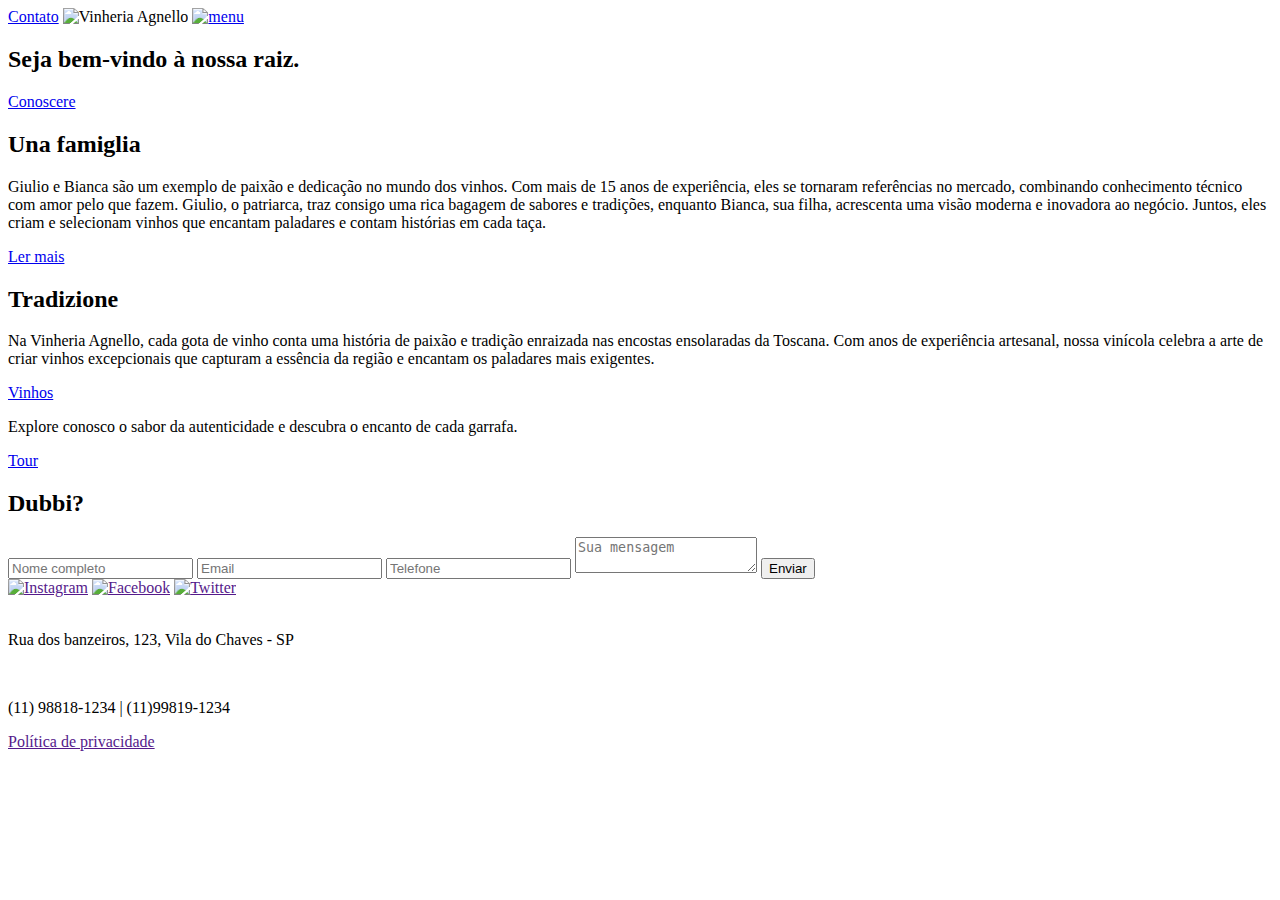
==== index.html @ 324b2b23 "html da home" ====
<!DOCTYPE html>
<html lang="en">
<head>
    <meta charset="UTF-8">
    <meta name="viewport" content="width=device-width, initial-scale=1.0">
    <title>Vinheria Agnello</title>
    <link rel="stylesheet" href="../GlobalStyle.css">
    <link rel="stylesheet" href="style.css">
    <link rel="preconnect" href="https://fonts.googleapis.com">
    <link rel="preconnect" href="https://fonts.gstatic.com/" crossorigin>
    <link href="https://fonts.googleapis.com/css2?family=Alice&family=Italiana&display=swap" rel="stylesheet">
</head>
<body>
    <section id="home" class="home-img">
        <div class="container">
            <header class="cabecalho">
                <a href="#" class="contato">Contato</a>
                <img src="../assets/images/logo.png" alt="Vinheria Agnello">
                <a href="#">
                    <img class="menu" src="../assets/images/menu-icon.png" alt="menu">
                </a>
            </header>
            <div class="home-content">
                <h2>Seja bem-vindo à nossa raiz.</h2>
                <a href="#familia">Conoscere</a>
            </div>
        </div>
    </section>
    <section id="familia" class="familia-img">
        <div class="familia-container container">
            <h2>Una famiglia</h2>
            <div class="line"></div>
            <p>Giulio e Bianca são um exemplo de paixão e dedicação no mundo dos vinhos. Com mais de 15 anos de experiência, eles se tornaram referências no mercado, combinando conhecimento técnico com amor pelo que fazem. Giulio, o patriarca, traz consigo uma rica bagagem de sabores e tradições, enquanto Bianca, sua filha, acrescenta uma visão moderna e inovadora ao negócio. Juntos, eles criam e selecionam vinhos que encantam paladares e contam histórias em cada taça.</p>
            <a href="#">Ler mais</a>
        </div>
    </section>
    <section>
        <div>
            <h2>Tradizione</h2>
            <div class="line"></div>
            <p>Na Vinheria Agnello, cada gota de vinho conta uma história de paixão e tradição enraizada nas encostas ensolaradas da Toscana. Com anos de experiência artesanal, nossa vinícola celebra a arte de criar vinhos excepcionais que capturam a essência da região e encantam os paladares mais exigentes. </p>
            <a href="#">Vinhos</a>


        </div>
    </section>
    <section>
        <div>
            <p>Explore conosco o sabor da autenticidade e descubra o encanto de cada garrafa.</p>
            <a href="#">Tour</a>
        </div>
    </section>
    <footer>
        <div>
            <div>
                <h2>Dubbi?</h2>
                <form>
                    <input type="text" placeholder="Nome completo">
                    <input type="email" placeholder="Email">
                    <input type="tel" placeholder="Telefone">
                    <textarea placeholder="Sua mensagem"></textarea>
                    <button type="submit">Enviar</button>
                </form>
            </div>
            <div>
                <div>
                    <a href=""><img src="" alt="Instagram"></a>
                    <a href=""><img src="" alt="Facebook"></a>
                    <a href=""><img src="" alt="Twitter"></a>
                </div>
                <div>
                    <img src="" alt="">
                    <p>Rua dos banzeiros, 123, Vila do Chaves - SP</p>
                </div>
                <div>
                    <img src="" alt="">
                    <p>(11) 98818-1234 | (11)99819-1234</p>
                </div>
                <a href="">Política de privacidade</a>
            </div>
        </div>
    </footer>

</body>
</html>
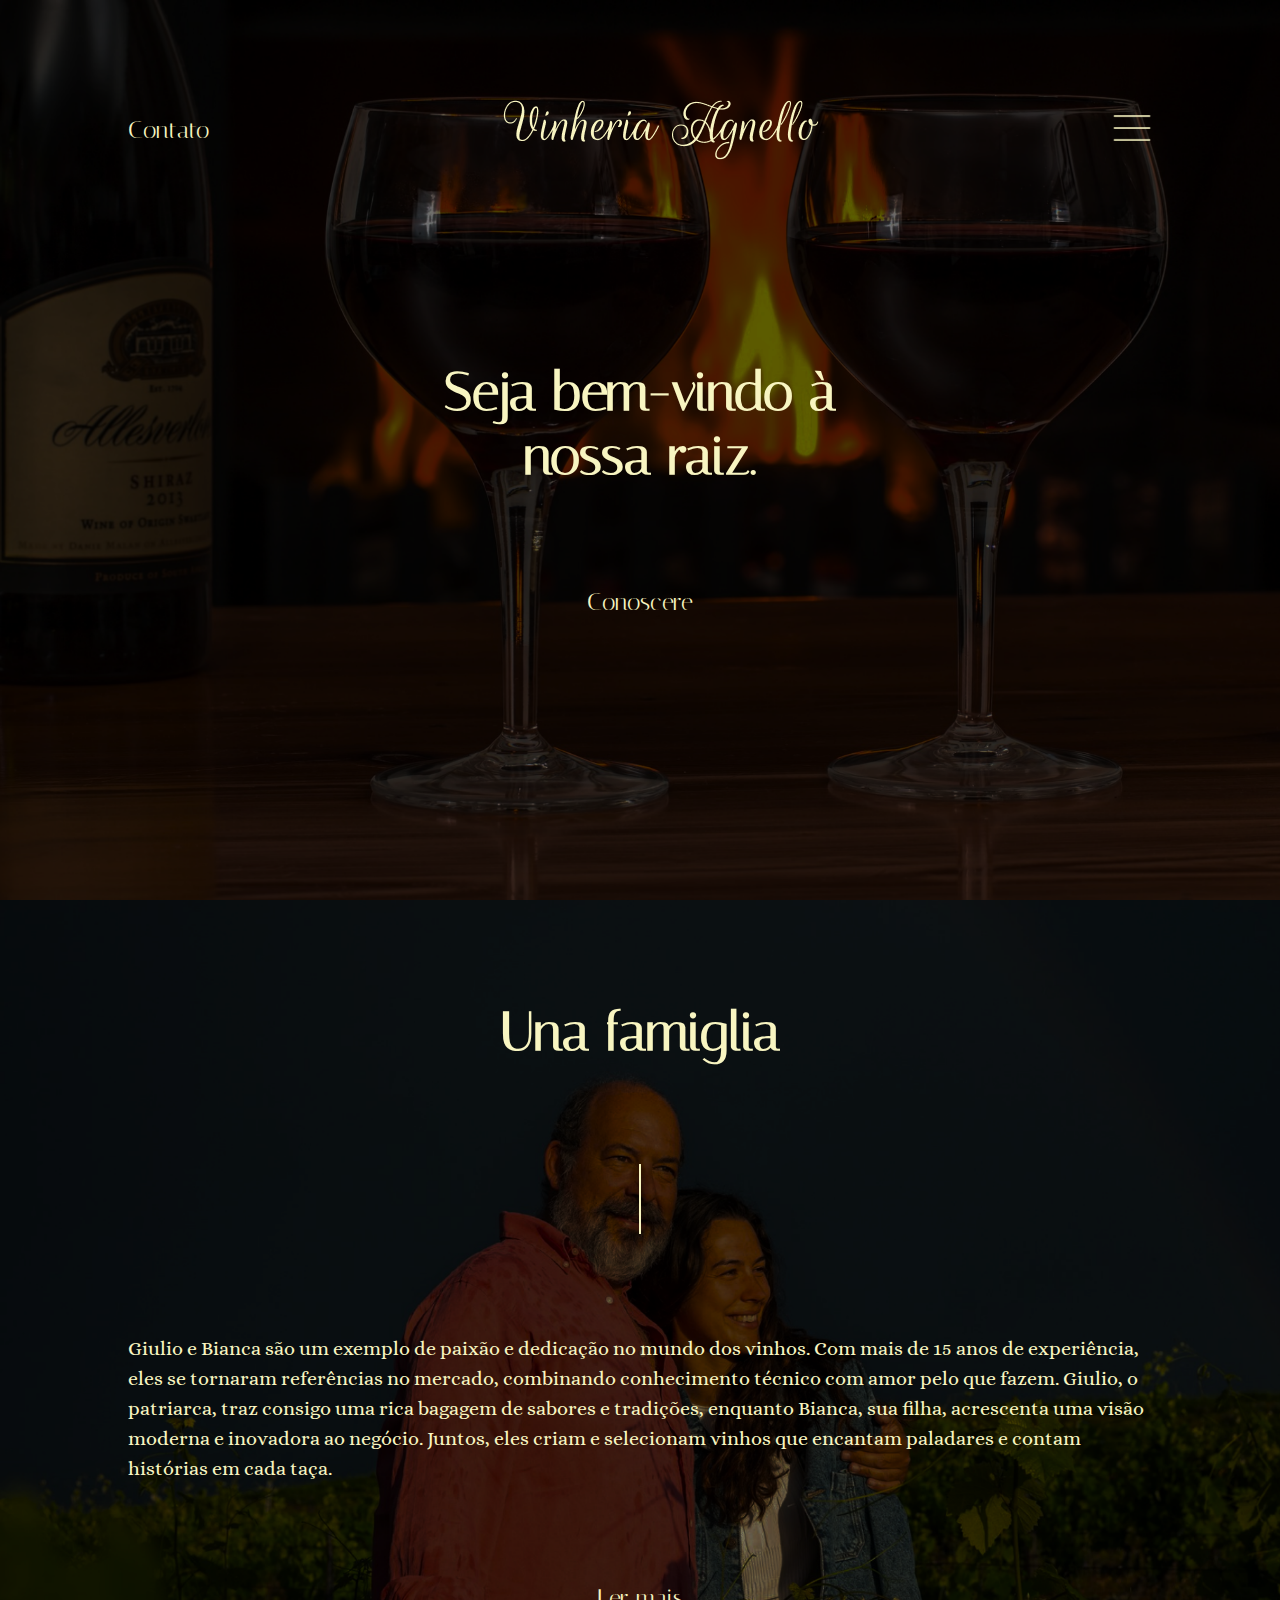
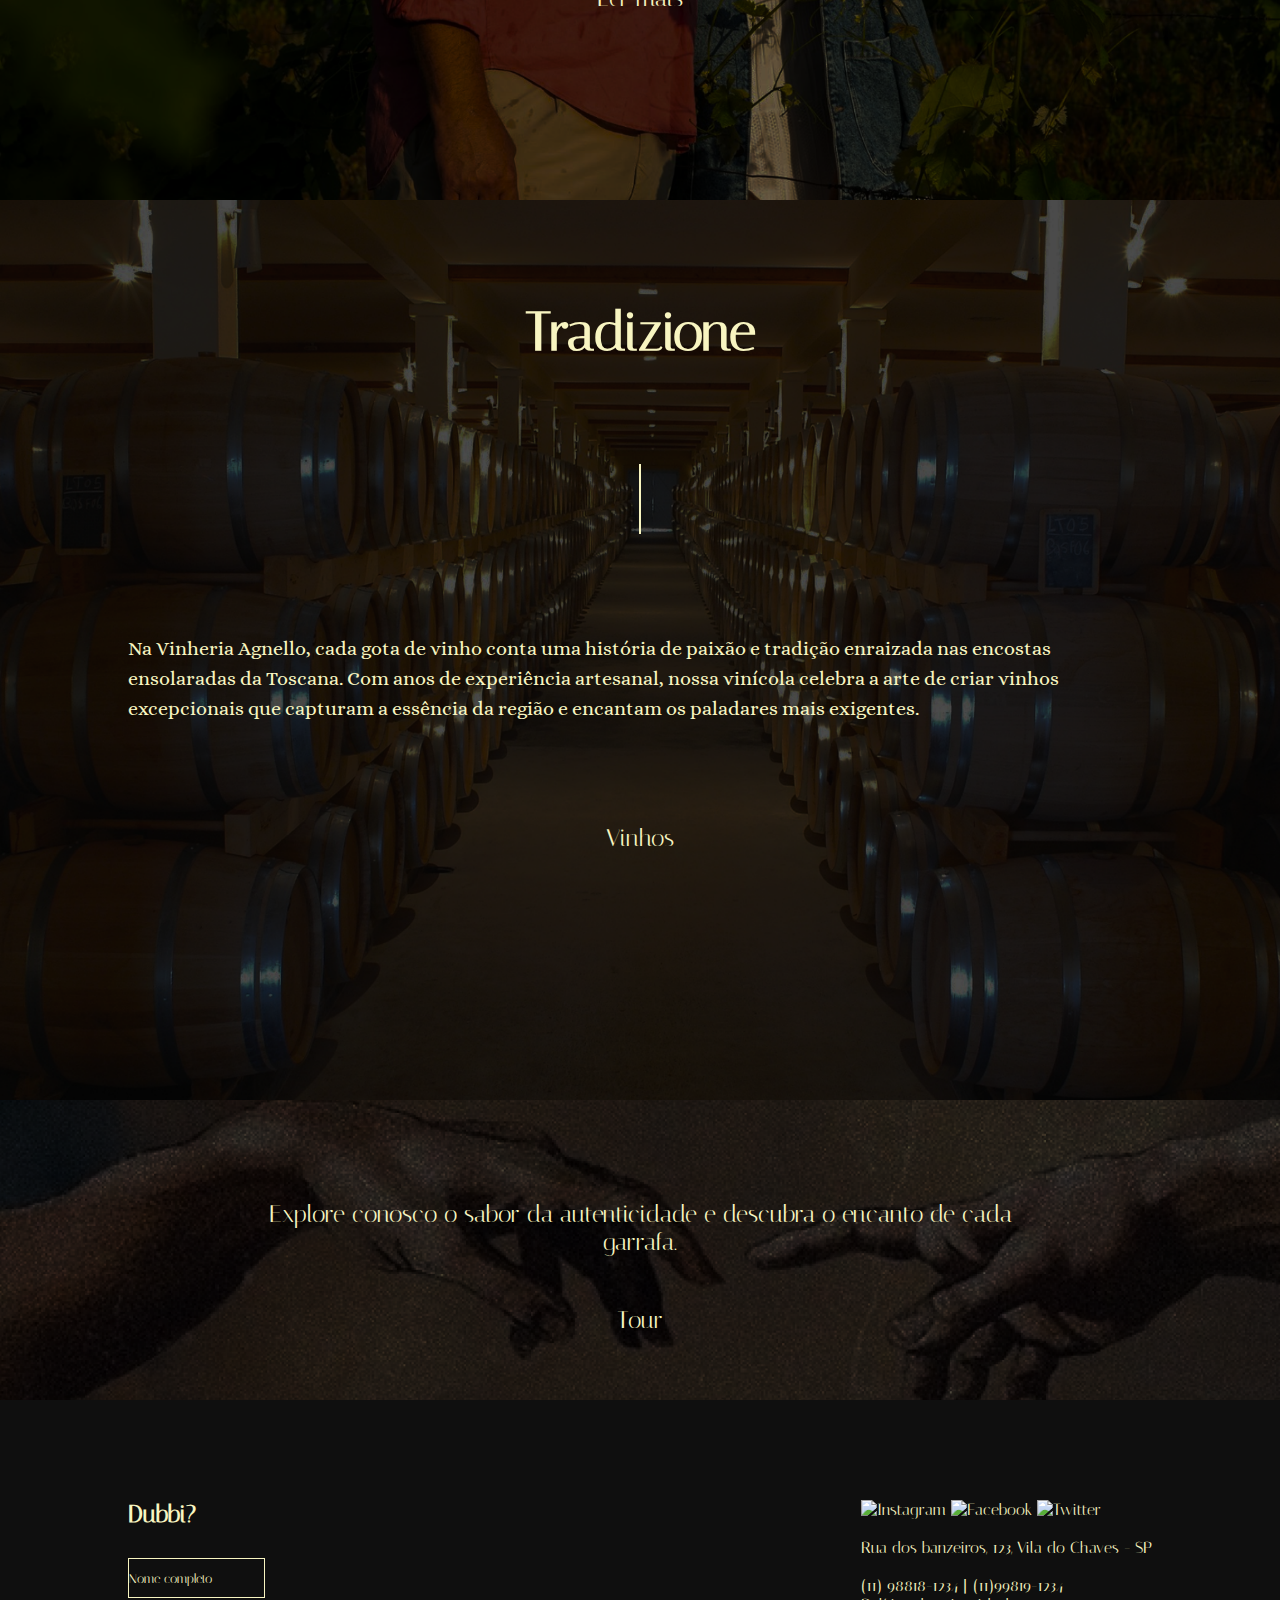
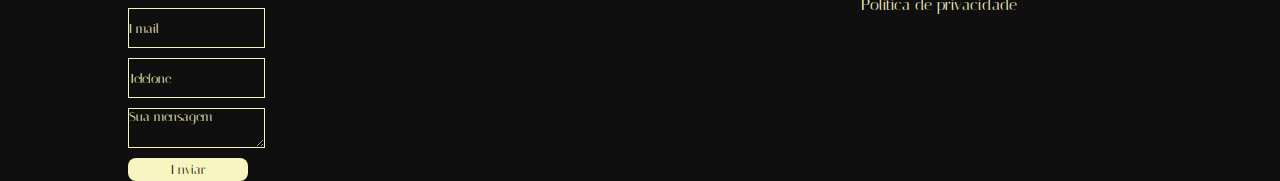
==== commit 2e71d863: "CSS parte 1" ====
--- a/index.html
+++ b/index.html
@@ -1,5 +1,5 @@
 <!DOCTYPE html>
-<html lang="en">
+<html lang="pt-br">
 <head>
     <meta charset="UTF-8">
     <meta name="viewport" content="width=device-width, initial-scale=1.0">
@@ -15,9 +15,9 @@
         <div class="container">
             <header class="cabecalho">
                 <a href="#" class="contato">Contato</a>
-                <img src="../assets/images/logo.png" alt="Vinheria Agnello">
+                <img src="./img/logo.png" alt="Vinheria Agnello">
                 <a href="#">
-                    <img class="menu" src="../assets/images/menu-icon.png" alt="menu">
+                    <img class="menu" src="./img/menu.png" alt="menu">
                 </a>
             </header>
             <div class="home-content">
@@ -34,25 +34,23 @@
             <a href="#">Ler mais</a>
         </div>
     </section>
-    <section>
-        <div>
+    <section id="tradicao" class="tradicao-img">
+        <div class="tradicao-container container">
             <h2>Tradizione</h2>
             <div class="line"></div>
             <p>Na Vinheria Agnello, cada gota de vinho conta uma história de paixão e tradição enraizada nas encostas ensolaradas da Toscana. Com anos de experiência artesanal, nossa vinícola celebra a arte de criar vinhos excepcionais que capturam a essência da região e encantam os paladares mais exigentes. </p>
             <a href="#">Vinhos</a>
-
-
         </div>
     </section>
-    <section>
-        <div>
+    <section id="tour" class="tour-img">
+        <div class="tour-container container">
             <p>Explore conosco o sabor da autenticidade e descubra o encanto de cada garrafa.</p>
             <a href="#">Tour</a>
         </div>
     </section>
-    <footer>
-        <div>
-            <div>
+    <footer id="footer">
+        <div class="footer-container container">
+            <div class="formulario">
                 <h2>Dubbi?</h2>
                 <form>
                     <input type="text" placeholder="Nome completo">
--- a/style.css
+++ b/style.css
@@ -0,0 +1,193 @@
+* {
+    margin: 0;
+    padding: 0;
+    box-sizing: border-box;
+    font-family: 'Italiana', sans-serif;
+    color: #F8F5C1;
+    text-decoration: none;
+}
+
+.line{
+    background-color: #F8F5C1;
+    height: 70px;
+    width: 2px;
+    margin: 100px 0;
+}
+
+body{
+    background-color: #0F0F0F;
+}
+
+.container{
+    max-width: 1024px;
+    width: 100%;
+    margin: 0 auto;
+}
+
+.home-img{
+    background-image: url('./img/fundo.png');
+    background-repeat: no-repeat;
+    background-size: cover;
+    height: 100vh;
+    padding-top: 100px;
+}
+
+.cabecalho{
+    display: flex;
+    justify-content: space-between;
+    align-items: center;
+}
+
+.contato{
+    font-size: 24px;
+}
+
+.menu{
+    width: 40px;
+}
+
+.home-content{
+    display: flex;
+    flex-direction: column;
+    align-items: center;
+    margin-top: 200px;
+}
+
+.home-content h2{
+    font-size: 54px;
+    max-width: 420px;
+    text-align: center;
+    margin-bottom: 100px;
+}
+
+.home-content a{
+    font-size: 24px;
+}
+
+/* Seção familia */
+
+.familia-img{
+    background-image: url('./img/fundo-familia.png');
+    background-repeat: no-repeat;
+    background-size: cover;
+    height: 100vh;
+}
+
+.familia-container{
+    display: flex;
+    flex-direction: column;
+    align-items: center;
+    padding-top: 100px;
+}
+
+.familia-container h2{
+    font-size: 54px;
+}
+
+.familia-container p{
+    font-family: 'Alice', serif;
+    font-size: 20px;
+    line-height: 30px;
+    margin-bottom: 100px;
+}
+
+.familia-container a{
+    font-size: 24px;
+}
+
+/* Seção tradição */
+
+.tradicao-img{
+    background-image: url('./img/fundo-tradicao.png');
+    background-repeat: no-repeat;
+    background-size: cover;
+    height: 100vh;
+}
+
+.tradicao-container{
+    display: flex;
+    flex-direction: column;
+    align-items: center;
+    padding-top: 100px;
+}
+
+.tradicao-container h2{
+    font-size: 54px;
+}
+
+.tradicao-container p{
+    font-family: 'Alice', serif;
+    font-size: 20px;
+    line-height: 30px;
+    margin-bottom: 100px;
+}
+
+.tradicao-container a{
+    font-size: 24px;
+}
+
+/* Seção tour */
+
+.tour-img{
+    background-image: url('./img/fundo-maos.png');
+    background-repeat: no-repeat;
+    background-size: cover;
+    height: 300px;
+}
+
+.tour-container {
+    display: flex;
+    flex-direction: column;
+    align-items: center;
+    padding-top: 100px;
+}
+
+.tour-container p{
+    font-size: 24px;
+    max-width: 750px;
+    text-align: center;
+    margin-bottom: 50px;
+}
+
+.tour-container a{
+    font-size: 24px;
+}
+
+/* Seção footer */
+
+.footer-container{
+    padding-top: 100px;
+    display: flex;
+    justify-content: space-between;
+}
+
+.formulario form{
+    display: flex;
+    flex-direction: column;
+    max-width: 400px;
+    width: 100%;
+}
+
+.formulario h2{
+    margin-bottom: 30px;
+}
+
+.formulario input, textarea{
+    background: transparent;
+    border: 1px solid #F8F5C1;
+    height: 40px;
+    margin-bottom: 10px;
+}
+
+.formulario input::placeholder, textarea::placeholder{
+    color: #F8F5C1;
+}
+
+.formulario button{
+    max-width: 120px;
+    padding: 4px 0;
+    color: #0F0F0F;
+    background-color: #F8F5C1;
+    border-radius: 8px;
+    border: none;
+}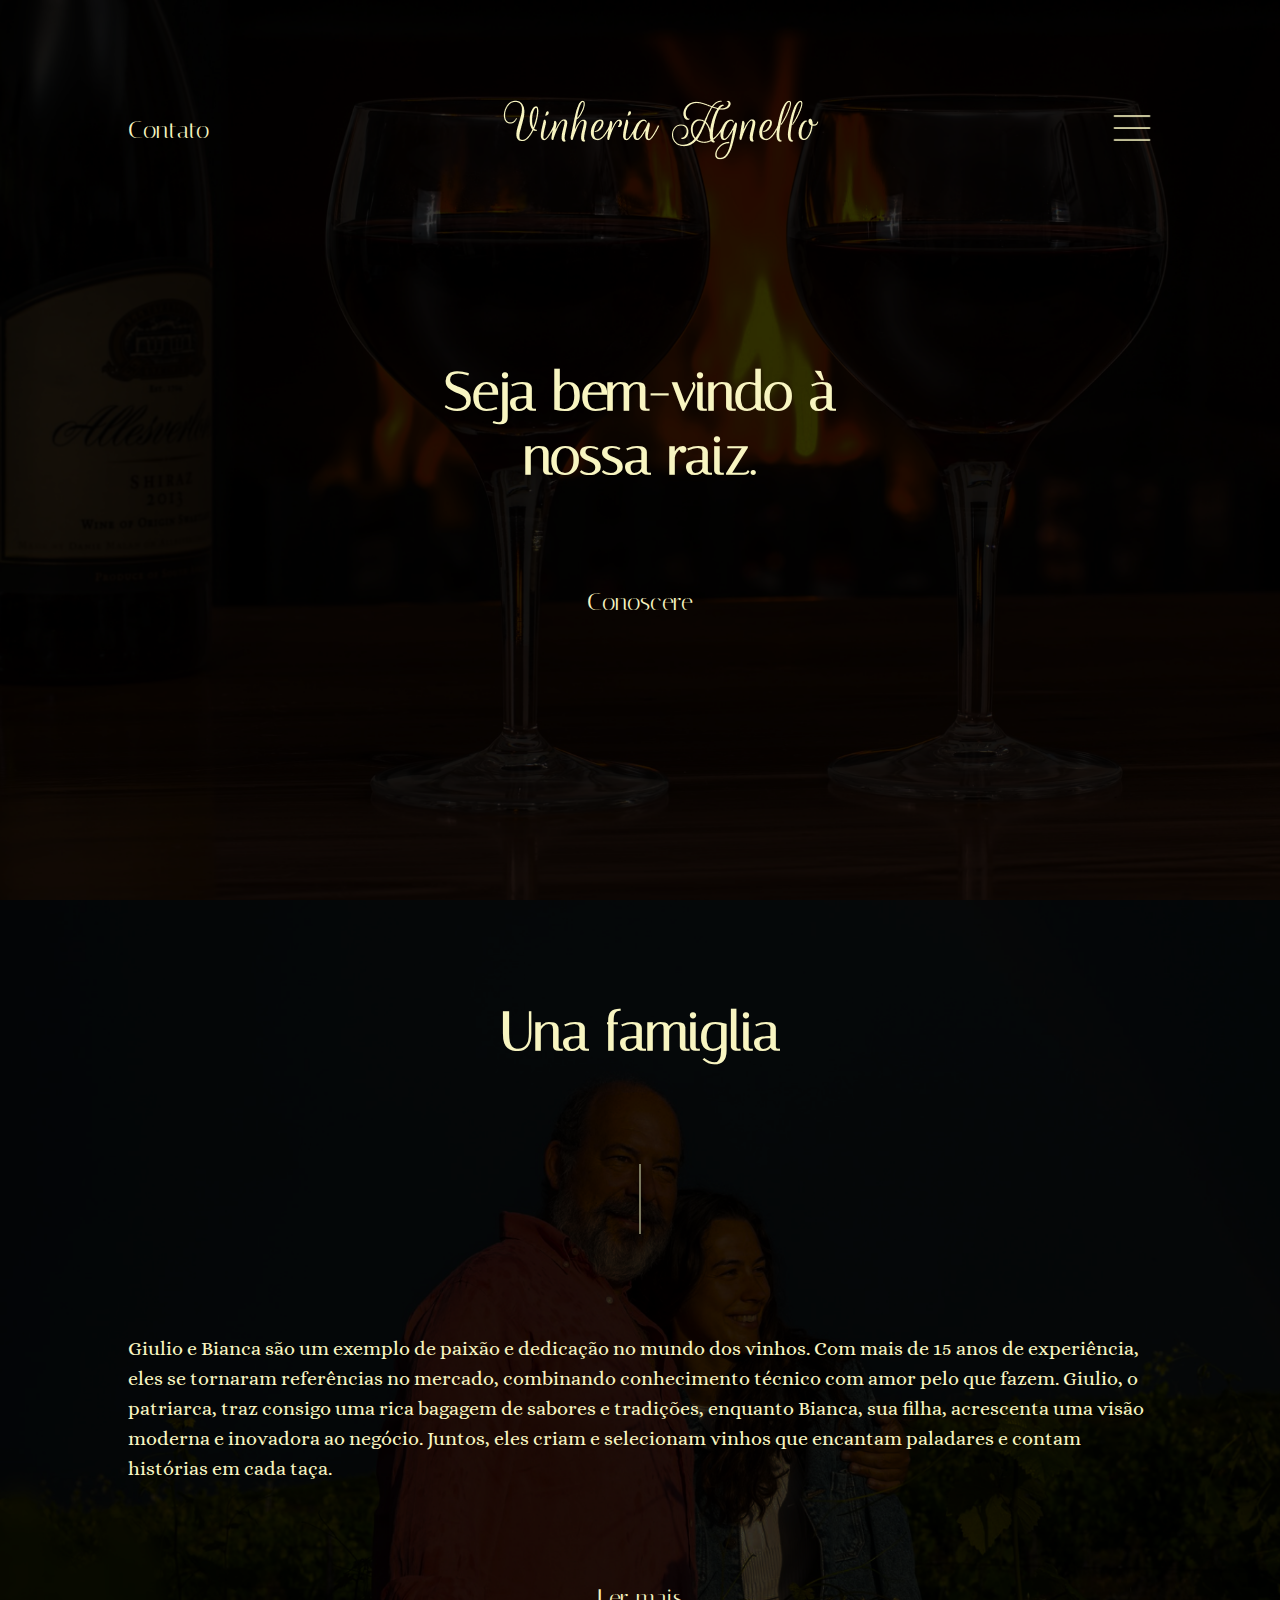
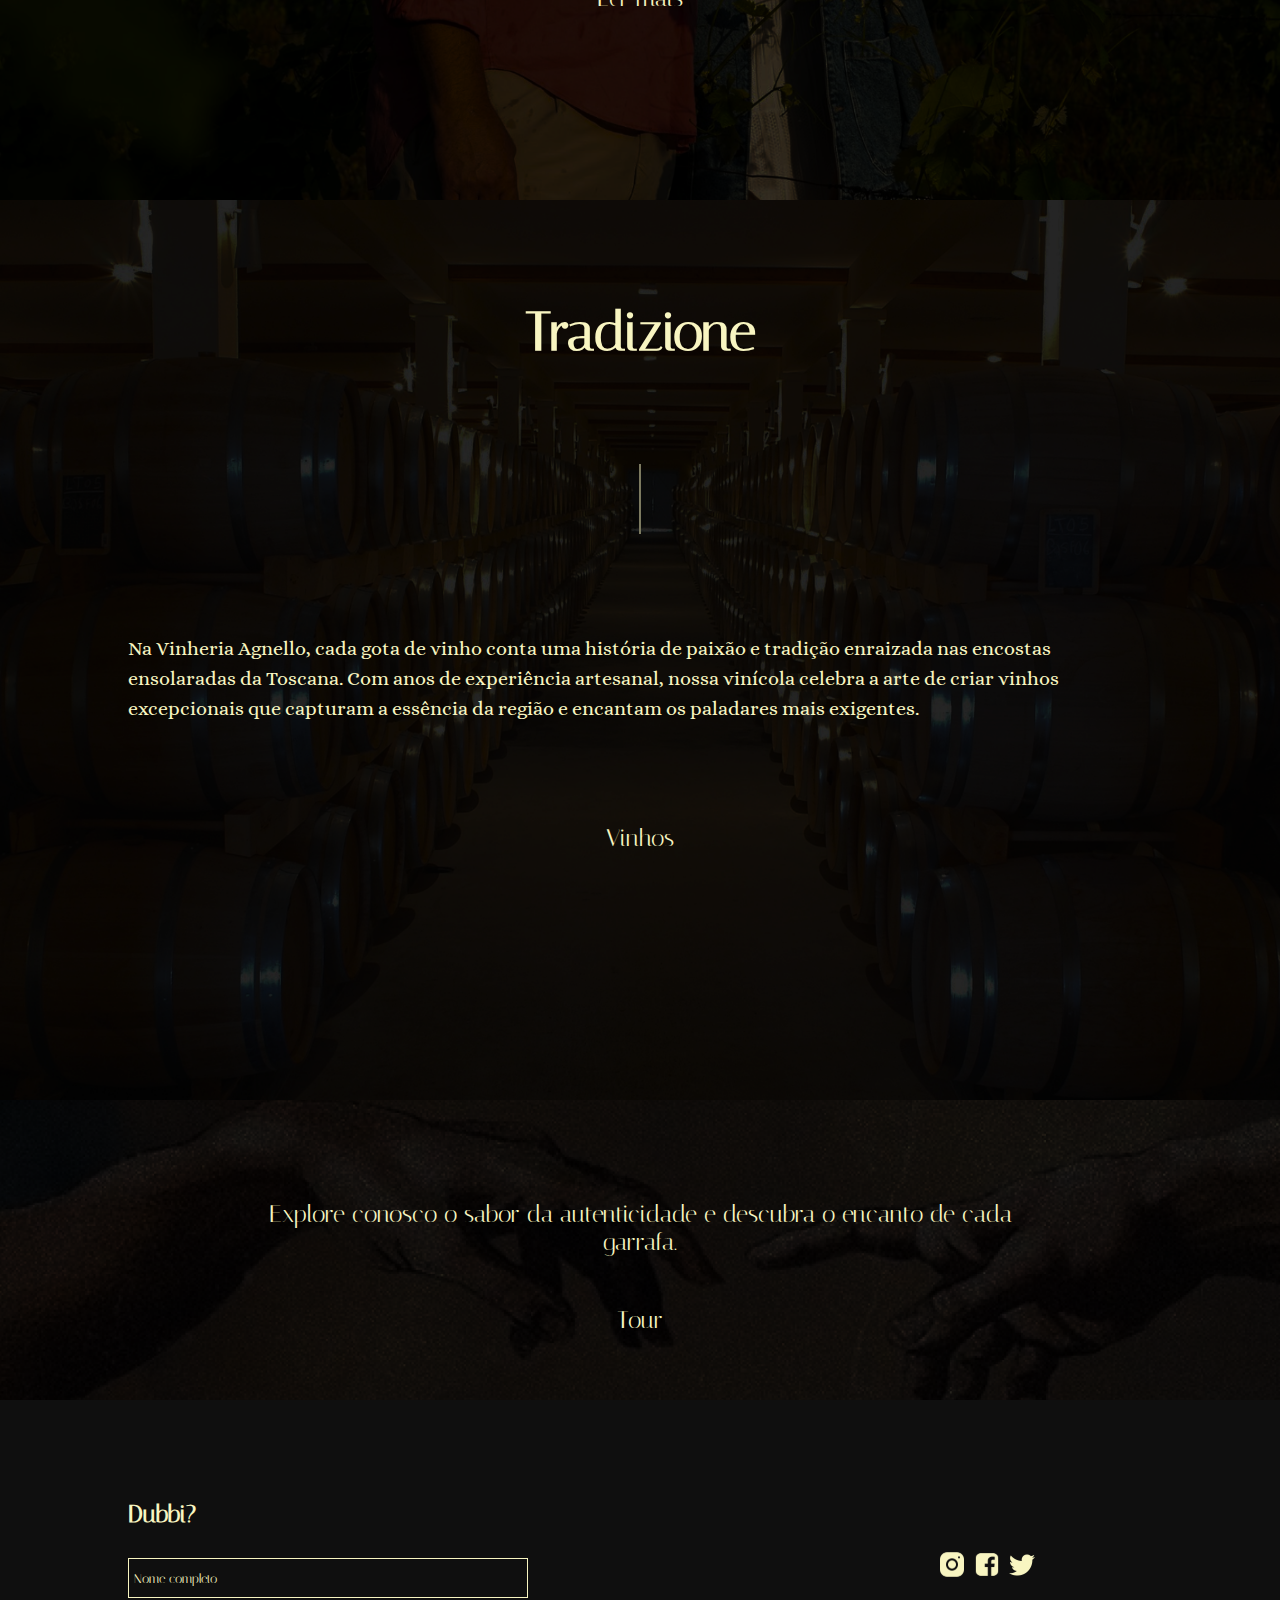
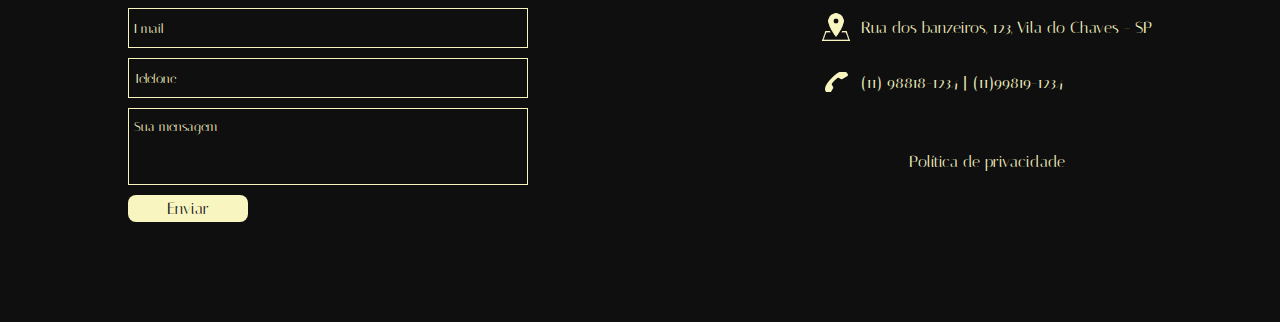
==== commit 5828ac4e: "Finalizando CSS da home" ====
--- a/index.html
+++ b/index.html
@@ -16,8 +16,8 @@
             <header class="cabecalho">
                 <a href="#" class="contato">Contato</a>
                 <img src="./img/logo.png" alt="Vinheria Agnello">
-                <a href="#">
-                    <img class="menu" src="./img/menu.png" alt="menu">
+                <a href="#" class="menu">
+                    <img class="menu-img" src="./img/menu.png" alt="menu">
                 </a>
             </header>
             <div class="home-content">
@@ -60,18 +60,18 @@
                     <button type="submit">Enviar</button>
                 </form>
             </div>
-            <div>
-                <div>
-                    <a href=""><img src="" alt="Instagram"></a>
-                    <a href=""><img src="" alt="Facebook"></a>
-                    <a href=""><img src="" alt="Twitter"></a>
+            <div class="endereco">
+                <div class="social">
+                    <a href=""><img src="./img/instagram.svg" alt="Instagram"></a>
+                    <a href=""><img src="./img/facebook.svg" alt="Facebook"></a>
+                    <a href=""><img src="./img/twitter.svg" alt="Twitter"></a>
                 </div>
-                <div>
-                    <img src="" alt="">
+                <div class="endereco-dados">
+                    <img src="./img/endereco.png" alt="">
                     <p>Rua dos banzeiros, 123, Vila do Chaves - SP</p>
                 </div>
-                <div>
-                    <img src="" alt="">
+                <div class="endereco-dados">
+                    <img src="./img/telefone.svg" alt="">
                     <p>(11) 98818-1234 | (11)99819-1234</p>
                 </div>
                 <a href="">Política de privacidade</a>
--- a/style.css
+++ b/style.css
@@ -7,11 +7,19 @@
     text-decoration: none;
 }
 
+h2,p,a,button,input,textarea,h1,img{
+    z-index: 1;
+}
+
 .line{
     background-color: #F8F5C1;
     height: 70px;
     width: 2px;
     margin: 100px 0;
+}
+
+a:hover{
+    border-bottom: 1px solid #F8F5C1;
 }
 
 body{
@@ -30,6 +38,17 @@
     background-size: cover;
     height: 100vh;
     padding-top: 100px;
+    position: relative;
+}
+
+.home-img::after{
+    position: absolute;
+    top: 0;
+    left: 0;
+    width: 100%;
+    height: 100%;
+    background-color: rgba(0,0,0,0.5);
+    content: '';
 }
 
 .cabecalho{
@@ -38,11 +57,16 @@
     align-items: center;
 }
 
+
 .contato{
     font-size: 24px;
 }
 
-.menu{
+.cabecalho .menu{
+    border: none;
+}
+
+.menu-img{
     width: 40px;
 }
 
@@ -71,6 +95,17 @@
     background-repeat: no-repeat;
     background-size: cover;
     height: 100vh;
+    position: relative;
+}
+
+.familia-img::after{
+    position: absolute;
+    top: 0;
+    left: 0;
+    width: 100%;
+    height: 100%;
+    background-color: rgba(0,0,0,0.5);
+    content: '';
 }
 
 .familia-container{
@@ -102,6 +137,17 @@
     background-repeat: no-repeat;
     background-size: cover;
     height: 100vh;
+    position: relative;
+}
+
+.tradicao-img::after{
+    position: absolute;
+    top: 0;
+    left: 0;
+    width: 100%;
+    height: 100%;
+    background-color: rgba(0,0,0,0.5);
+    content: '';
 }
 
 .tradicao-container{
@@ -133,6 +179,17 @@
     background-repeat: no-repeat;
     background-size: cover;
     height: 300px;
+    position: relative;
+}
+
+.tour-img::after{
+    position: absolute;
+    top: 0;
+    left: 0;
+    width: 100%;
+    height: 100%;
+    background-color: rgba(0,0,0,0.5);
+    content: '';
 }
 
 .tour-container {
@@ -147,25 +204,30 @@
     max-width: 750px;
     text-align: center;
     margin-bottom: 50px;
+    z-index: 1;
 }
 
 .tour-container a{
     font-size: 24px;
+    z-index: 1;
 }
 
 /* Seção footer */
 
 .footer-container{
-    padding-top: 100px;
+    padding: 100px 0;
     display: flex;
     justify-content: space-between;
+    align-items: center;
+}
+
+.formulario{
+    width: 400px
 }
 
 .formulario form{
     display: flex;
     flex-direction: column;
-    max-width: 400px;
-    width: 100%;
 }
 
 .formulario h2{
@@ -177,6 +239,14 @@
     border: 1px solid #F8F5C1;
     height: 40px;
     margin-bottom: 10px;
+    width: 100%;
+    padding-left: 5px;
+}
+
+.formulario textarea{
+    resize: none;
+    padding-top: 10px;
+    height: 77px;
 }
 
 .formulario input::placeholder, textarea::placeholder{
@@ -190,4 +260,46 @@
     background-color: #F8F5C1;
     border-radius: 8px;
     border: none;
+    font-size: 16px;
+    cursor: pointer;
+}
+
+.formulario button:hover{
+    opacity: .7;
+}
+
+.endereco{
+    display: flex;
+    flex-direction: column;
+}
+
+.endereco img{
+    width: 30px;
+    transition: width 0.2s;
+}
+
+.endereco-dados{
+    display: flex;
+    gap: 10px;
+    align-items: center;
+    margin-bottom: 30px;
+}
+
+.social{
+    text-align: center;
+    margin-bottom: 30px;
+}
+
+.social a{
+    border: none;
+}
+
+.social img:hover{
+    width: 34px;
+}
+
+.endereco > a{
+    text-align: center;
+    margin-top: 30px;
+    border: none;
 }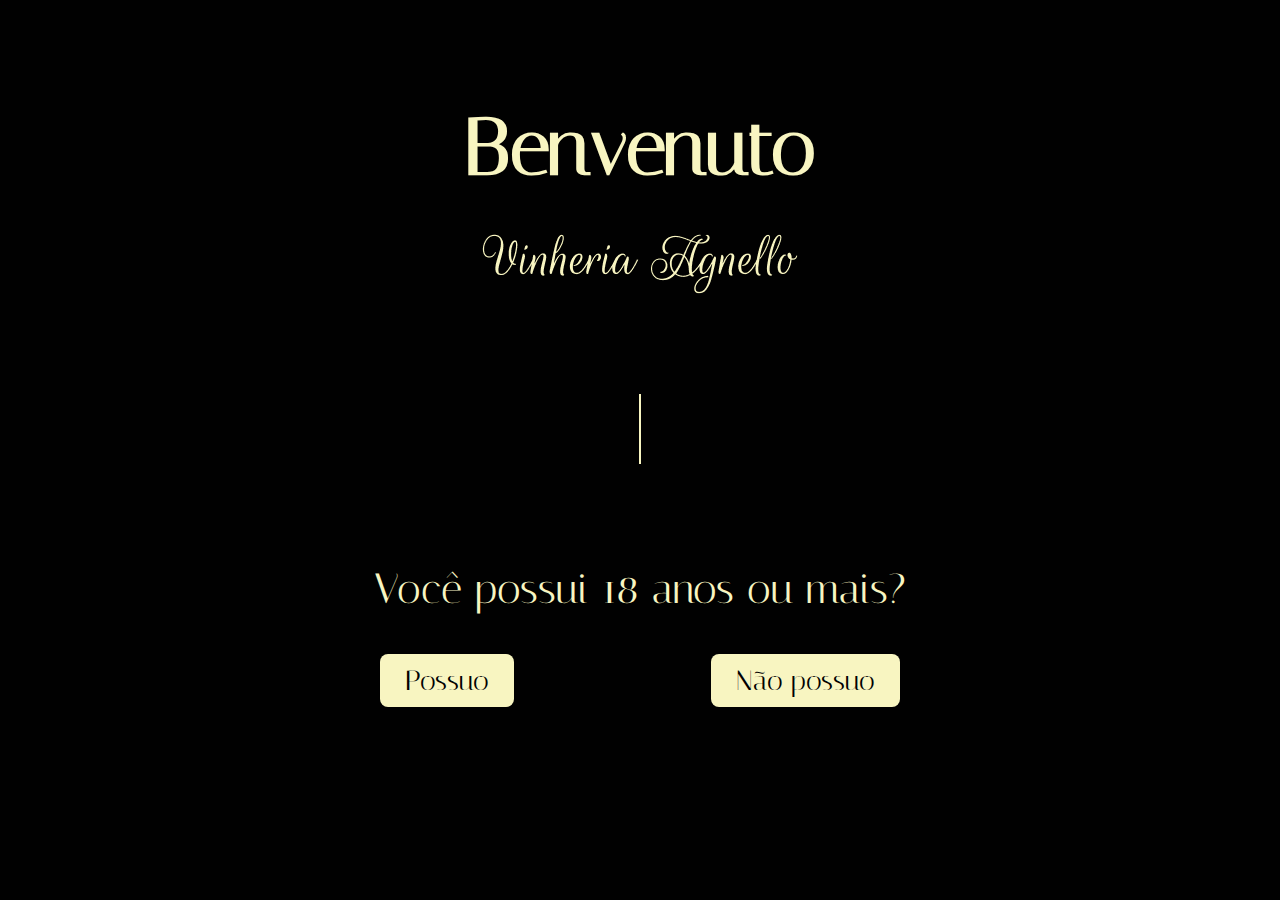
==== commit c3e548e7: "Organizando o css e adicionando pagina inicial" ====
--- a/index.html
+++ b/index.html
@@ -1,83 +1,29 @@
 <!DOCTYPE html>
-<html lang="pt-br">
+<html lang="en">
 <head>
     <meta charset="UTF-8">
     <meta name="viewport" content="width=device-width, initial-scale=1.0">
     <title>Vinheria Agnello</title>
-    <link rel="stylesheet" href="../GlobalStyle.css">
+    <link rel="stylesheet" href="GlobalStyle.css">
     <link rel="stylesheet" href="style.css">
     <link rel="preconnect" href="https://fonts.googleapis.com">
     <link rel="preconnect" href="https://fonts.gstatic.com/" crossorigin>
     <link href="https://fonts.googleapis.com/css2?family=Alice&family=Italiana&display=swap" rel="stylesheet">
 </head>
 <body>
-    <section id="home" class="home-img">
-        <div class="container">
-            <header class="cabecalho">
-                <a href="#" class="contato">Contato</a>
-                <img src="./img/logo.png" alt="Vinheria Agnello">
-                <a href="#" class="menu">
-                    <img class="menu-img" src="./img/menu.png" alt="menu">
-                </a>
-            </header>
-            <div class="home-content">
-                <h2>Seja bem-vindo à nossa raiz.</h2>
-                <a href="#familia">Conoscere</a>
+    <section class="container">
+        <div class="content">
+            <h1>
+                Benvenuto
+            </h1>
+            <img src="./img/logo.png" alt="">
+            <div class="line"></div>
+            <p>Você possui 18 anos ou mais?</p>
+            <div class="btn-container">
+                <a href="./Home/index.html">Possuo</a>
+                <a href="">Não possuo</a>
             </div>
         </div>
     </section>
-    <section id="familia" class="familia-img">
-        <div class="familia-container container">
-            <h2>Una famiglia</h2>
-            <div class="line"></div>
-            <p>Giulio e Bianca são um exemplo de paixão e dedicação no mundo dos vinhos. Com mais de 15 anos de experiência, eles se tornaram referências no mercado, combinando conhecimento técnico com amor pelo que fazem. Giulio, o patriarca, traz consigo uma rica bagagem de sabores e tradições, enquanto Bianca, sua filha, acrescenta uma visão moderna e inovadora ao negócio. Juntos, eles criam e selecionam vinhos que encantam paladares e contam histórias em cada taça.</p>
-            <a href="#">Ler mais</a>
-        </div>
-    </section>
-    <section id="tradicao" class="tradicao-img">
-        <div class="tradicao-container container">
-            <h2>Tradizione</h2>
-            <div class="line"></div>
-            <p>Na Vinheria Agnello, cada gota de vinho conta uma história de paixão e tradição enraizada nas encostas ensolaradas da Toscana. Com anos de experiência artesanal, nossa vinícola celebra a arte de criar vinhos excepcionais que capturam a essência da região e encantam os paladares mais exigentes. </p>
-            <a href="#">Vinhos</a>
-        </div>
-    </section>
-    <section id="tour" class="tour-img">
-        <div class="tour-container container">
-            <p>Explore conosco o sabor da autenticidade e descubra o encanto de cada garrafa.</p>
-            <a href="#">Tour</a>
-        </div>
-    </section>
-    <footer id="footer">
-        <div class="footer-container container">
-            <div class="formulario">
-                <h2>Dubbi?</h2>
-                <form>
-                    <input type="text" placeholder="Nome completo">
-                    <input type="email" placeholder="Email">
-                    <input type="tel" placeholder="Telefone">
-                    <textarea placeholder="Sua mensagem"></textarea>
-                    <button type="submit">Enviar</button>
-                </form>
-            </div>
-            <div class="endereco">
-                <div class="social">
-                    <a href=""><img src="./img/instagram.svg" alt="Instagram"></a>
-                    <a href=""><img src="./img/facebook.svg" alt="Facebook"></a>
-                    <a href=""><img src="./img/twitter.svg" alt="Twitter"></a>
-                </div>
-                <div class="endereco-dados">
-                    <img src="./img/endereco.png" alt="">
-                    <p>Rua dos banzeiros, 123, Vila do Chaves - SP</p>
-                </div>
-                <div class="endereco-dados">
-                    <img src="./img/telefone.svg" alt="">
-                    <p>(11) 98818-1234 | (11)99819-1234</p>
-                </div>
-                <a href="">Política de privacidade</a>
-            </div>
-        </div>
-    </footer>
-
 </body>
 </html>--- a/GlobalStyle.css
+++ b/GlobalStyle.css
@@ -0,0 +1,29 @@
+* {
+    margin: 0;
+    padding: 0;
+    box-sizing: border-box;
+    font-family: 'Italiana', sans-serif;
+    color: #F8F5C1;
+    text-decoration: none;
+}
+
+html{
+    scroll-behavior: smooth;
+}
+
+body{
+    background-color: #010101;
+}
+
+.container{
+    max-width: 1024px;
+    width: 100%;
+    margin: 0 auto;
+}
+
+.line{
+    background-color: #F8F5C1;
+    height: 70px;
+    width: 2px;
+    margin: 100px 0;
+}--- a/style.css
+++ b/style.css
@@ -1,305 +1,31 @@
-* {
-    margin: 0;
-    padding: 0;
-    box-sizing: border-box;
-    font-family: 'Italiana', sans-serif;
-    color: #F8F5C1;
-    text-decoration: none;
-}
-
-h2,p,a,button,input,textarea,h1,img{
-    z-index: 1;
-}
-
-.line{
-    background-color: #F8F5C1;
-    height: 70px;
-    width: 2px;
-    margin: 100px 0;
-}
-
-a:hover{
-    border-bottom: 1px solid #F8F5C1;
-}
-
-body{
-    background-color: #0F0F0F;
-}
-
-.container{
-    max-width: 1024px;
-    width: 100%;
-    margin: 0 auto;
-}
-
-.home-img{
-    background-image: url('./img/fundo.png');
-    background-repeat: no-repeat;
-    background-size: cover;
-    height: 100vh;
-    padding-top: 100px;
-    position: relative;
-}
-
-.home-img::after{
-    position: absolute;
-    top: 0;
-    left: 0;
-    width: 100%;
-    height: 100%;
-    background-color: rgba(0,0,0,0.5);
-    content: '';
-}
-
-.cabecalho{
-    display: flex;
-    justify-content: space-between;
-    align-items: center;
-}
-
-
-.contato{
-    font-size: 24px;
-}
-
-.cabecalho .menu{
-    border: none;
-}
-
-.menu-img{
-    width: 40px;
-}
-
-.home-content{
-    display: flex;
-    flex-direction: column;
-    align-items: center;
-    margin-top: 200px;
-}
-
-.home-content h2{
-    font-size: 54px;
-    max-width: 420px;
-    text-align: center;
-    margin-bottom: 100px;
-}
-
-.home-content a{
-    font-size: 24px;
-}
-
-/* Seção familia */
-
-.familia-img{
-    background-image: url('./img/fundo-familia.png');
-    background-repeat: no-repeat;
-    background-size: cover;
-    height: 100vh;
-    position: relative;
-}
-
-.familia-img::after{
-    position: absolute;
-    top: 0;
-    left: 0;
-    width: 100%;
-    height: 100%;
-    background-color: rgba(0,0,0,0.5);
-    content: '';
-}
-
-.familia-container{
+.content{
     display: flex;
     flex-direction: column;
     align-items: center;
     padding-top: 100px;
 }
 
-.familia-container h2{
-    font-size: 54px;
+.content h1{
+    font-size: 80px;
+    margin-bottom: 40px;
 }
 
-.familia-container p{
-    font-family: 'Alice', serif;
-    font-size: 20px;
-    line-height: 30px;
-    margin-bottom: 100px;
+.content p{
+    font-size: 42px;
+    margin-bottom: 40px
 }
 
-.familia-container a{
-    font-size: 24px;
+.btn-container{
+    display: flex;
+    justify-content: space-between;
+    max-width: 520px;
+    width: 100%;
 }
 
-/* Seção tradição */
-
-.tradicao-img{
-    background-image: url('./img/fundo-tradicao.png');
-    background-repeat: no-repeat;
-    background-size: cover;
-    height: 100vh;
-    position: relative;
-}
-
-.tradicao-img::after{
-    position: absolute;
-    top: 0;
-    left: 0;
-    width: 100%;
-    height: 100%;
-    background-color: rgba(0,0,0,0.5);
-    content: '';
-}
-
-.tradicao-container{
-    display: flex;
-    flex-direction: column;
-    align-items: center;
-    padding-top: 100px;
-}
-
-.tradicao-container h2{
-    font-size: 54px;
-}
-
-.tradicao-container p{
-    font-family: 'Alice', serif;
-    font-size: 20px;
-    line-height: 30px;
-    margin-bottom: 100px;
-}
-
-.tradicao-container a{
-    font-size: 24px;
-}
-
-/* Seção tour */
-
-.tour-img{
-    background-image: url('./img/fundo-maos.png');
-    background-repeat: no-repeat;
-    background-size: cover;
-    height: 300px;
-    position: relative;
-}
-
-.tour-img::after{
-    position: absolute;
-    top: 0;
-    left: 0;
-    width: 100%;
-    height: 100%;
-    background-color: rgba(0,0,0,0.5);
-    content: '';
-}
-
-.tour-container {
-    display: flex;
-    flex-direction: column;
-    align-items: center;
-    padding-top: 100px;
-}
-
-.tour-container p{
-    font-size: 24px;
-    max-width: 750px;
-    text-align: center;
-    margin-bottom: 50px;
-    z-index: 1;
-}
-
-.tour-container a{
-    font-size: 24px;
-    z-index: 1;
-}
-
-/* Seção footer */
-
-.footer-container{
-    padding: 100px 0;
-    display: flex;
-    justify-content: space-between;
-    align-items: center;
-}
-
-.formulario{
-    width: 400px
-}
-
-.formulario form{
-    display: flex;
-    flex-direction: column;
-}
-
-.formulario h2{
-    margin-bottom: 30px;
-}
-
-.formulario input, textarea{
-    background: transparent;
-    border: 1px solid #F8F5C1;
-    height: 40px;
-    margin-bottom: 10px;
-    width: 100%;
-    padding-left: 5px;
-}
-
-.formulario textarea{
-    resize: none;
-    padding-top: 10px;
-    height: 77px;
-}
-
-.formulario input::placeholder, textarea::placeholder{
-    color: #F8F5C1;
-}
-
-.formulario button{
-    max-width: 120px;
-    padding: 4px 0;
-    color: #0F0F0F;
+.btn-container a{
+    padding: 10px 25px;
     background-color: #F8F5C1;
+    color: #010101;
+    font-size: 28px;
     border-radius: 8px;
-    border: none;
-    font-size: 16px;
-    cursor: pointer;
-}
-
-.formulario button:hover{
-    opacity: .7;
-}
-
-.endereco{
-    display: flex;
-    flex-direction: column;
-}
-
-.endereco img{
-    width: 30px;
-    transition: width 0.2s;
-}
-
-.endereco-dados{
-    display: flex;
-    gap: 10px;
-    align-items: center;
-    margin-bottom: 30px;
-}
-
-.social{
-    text-align: center;
-    margin-bottom: 30px;
-}
-
-.social a{
-    border: none;
-}
-
-.social img:hover{
-    width: 34px;
-}
-
-.endereco > a{
-    text-align: center;
-    margin-top: 30px;
-    border: none;
 }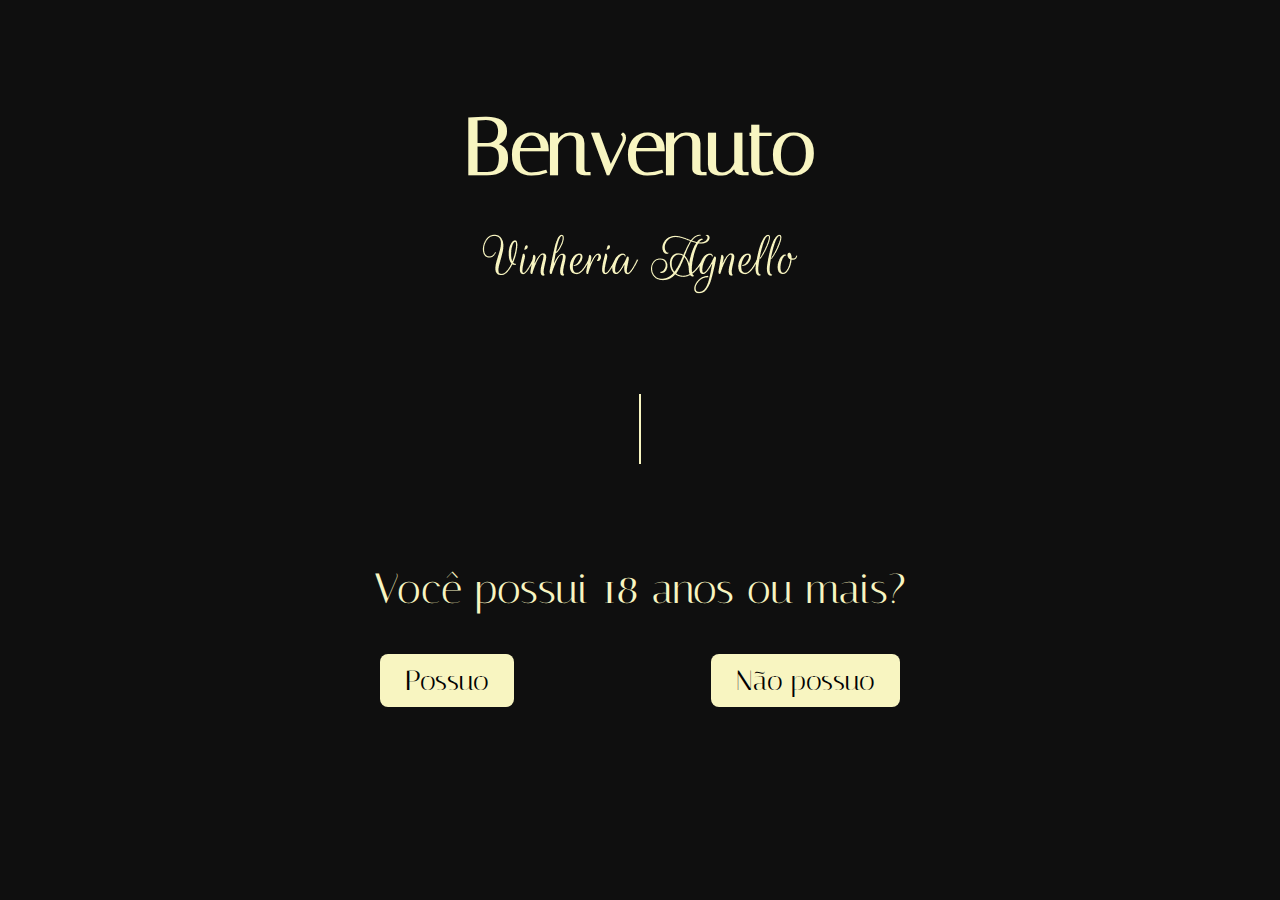
==== commit 8fc39221: "Muita coisa véi" ====
--- a/index.html
+++ b/index.html
@@ -1,9 +1,10 @@
 <!DOCTYPE html>
-<html lang="en">
+<html lang="pt-br">
 <head>
     <meta charset="UTF-8">
     <meta name="viewport" content="width=device-width, initial-scale=1.0">
     <title>Vinheria Agnello</title>
+    <link rel="shortcut icon" href="./img/wine.png">
     <link rel="stylesheet" href="GlobalStyle.css">
     <link rel="stylesheet" href="style.css">
     <link rel="preconnect" href="https://fonts.googleapis.com">
--- a/GlobalStyle.css
+++ b/GlobalStyle.css
@@ -12,7 +12,8 @@
 }
 
 body{
-    background-color: #010101;
+    background-color: #0f0f0f;
+    overflow-x: hidden;
 }
 
 .container{
@@ -26,4 +27,43 @@
     height: 70px;
     width: 2px;
     margin: 100px 0;
+}
+
+#container-cabecalho{
+    width: 100vw;
+    height: 200px;
+    transition: all ease .3s;
+}
+
+.container-cabecalho{
+    width: 100vw;
+    height: 200px;
+    background-color: rgba(0,0,0,0.9);
+    z-index: 2;
+}
+
+.cabecalho{
+    display: flex;
+    justify-content: space-between;
+    align-items: center;
+    max-width: 1024px;
+    padding-top: 80px;
+}
+
+.contato{
+    font-size: 24px;
+}
+
+.logo:hover{
+    border: none;
+}
+
+.cabecalho .menu{
+    border: none;
+    background-color: transparent;
+    cursor: pointer;
+}
+
+.menu-img{
+    width: 40px;
 }--- a/style.css
+++ b/style.css
@@ -28,4 +28,8 @@
     color: #010101;
     font-size: 28px;
     border-radius: 8px;
+}
+
+.btn-container a:hover{
+    opacity: .7;
 }